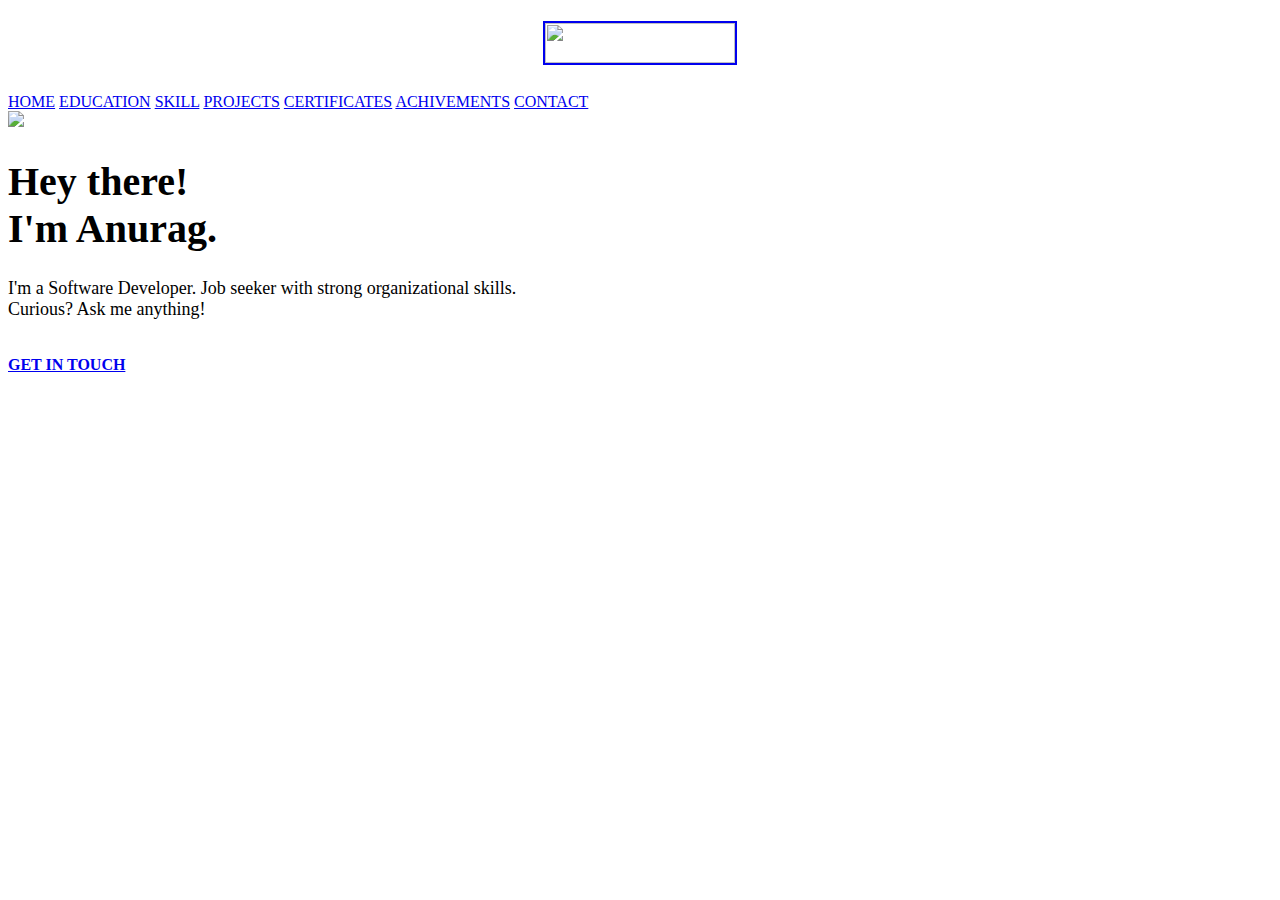
==== index.html @ 89036de6 "added index.html" ====
<!DOCTYPE html>
<html lang="eg">

<head>
   <link rel="icon" href="images/aclogo.jpg" />
   <title>Anurag chand</title>
   <link rel="stylesheet" href="style.css" />
</head>

<body>
  
   <div>
      <center>
      <h1>
      <a href=home.html><img style="border: 2px solid;"src=images/anugif4.png width="190" height="40"></a>
      </h1>
      </center>
      <nav class="topnav" id="myTopnav">
          <a href="home.html">HOME</a>
          <a href="education.html">EDUCATION</a>
          <a href="skill.html">SKILL</a>
          <a href="project.html">PROJECTS</a>
          <a href="certificate.html">CERTIFICATES</a>
          <a href="achievement.html">ACHIVEMENTS</a>
          <a href="contact.html">CONTACT</a>
      </nav>
  </div>

  <div class="main"> 
      <div class="container">
         <div class="container2">
            <div class="partA">
               <img class="indeximage" src="images/anuragpro12.png" />
            </div>
            <div class="partB">
               <div class="partB-content">
                 
                  <h1 style="font-size: 40px;">Hey there!<br> I'm Anurag.</h1>
                  <p style="font-size: 18px;">I'm a Software Developer.
                     Job seeker with strong organizational skills.
                     <br>Curious? Ask me anything!
                  </p>
                  <br>
                  <a class="button" href="contact.html"><b>GET IN TOUCH</b></a>
               </div>
            </div>
         </div>
        
      </div>
   </div>


</body>

</html>
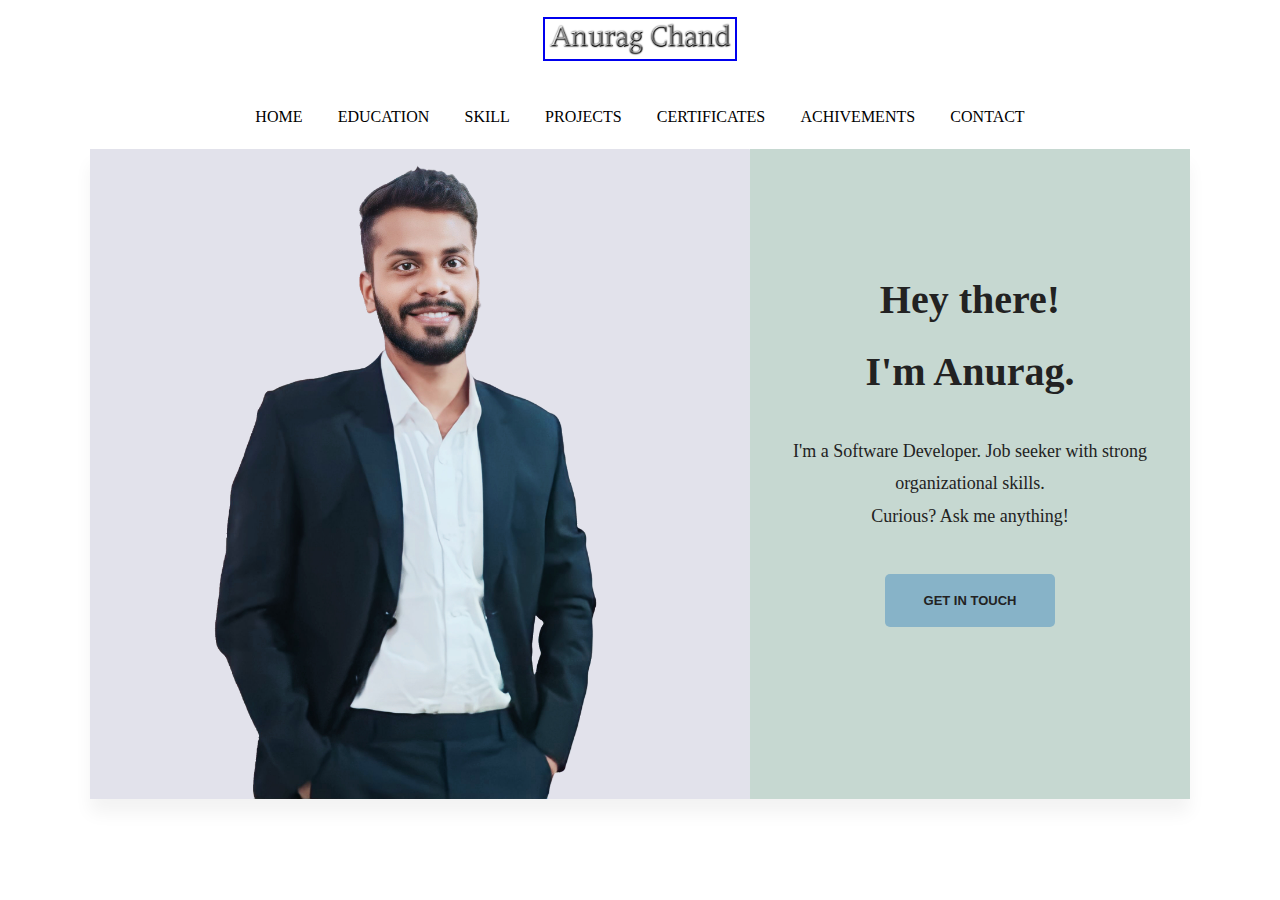
==== commit 7399e68e: "Update index.html" ====
--- a/index.html
+++ b/index.html
@@ -12,7 +12,7 @@
    <div>
       <center>
       <h1>
-      <a href=home.html><img style="border: 2px solid;"src=images/anugif4.png width="190" height="40"></a>
+      <a href=home.html><img style="border: 2px solid;"src=anugif4.png width="190" height="40"></a>
       </h1>
       </center>
       <nav class="topnav" id="myTopnav">
@@ -30,7 +30,7 @@
       <div class="container">
          <div class="container2">
             <div class="partA">
-               <img class="indeximage" src="images/anuragpro12.png" />
+               <img class="indeximage" src="anuragpro12.png" />
             </div>
             <div class="partB">
                <div class="partB-content">
@@ -52,4 +52,4 @@
 
 </body>
 
-</html>+</html>
--- a/style.css
+++ b/style.css
@@ -0,0 +1,104 @@
+
+nav
+{
+	text-align:center;
+	padding: 8px;
+	margin: auto;
+}
+nav a
+{
+	/*float:left;*/
+	color:black;
+	padding:14px 16px;
+	text-decoration:none;
+	font-size:16px;
+}
+nav a:hover
+{
+	background-color:#ff3366;
+	color: black;
+	border-radius:7px;
+}
+.nav a .active
+{
+	background-color:#ff3366;
+	color: black;
+}
+
+
+.main {
+	
+	padding: 10px 0; 
+}
+
+body {
+	font-size: 13px;
+	line-height: 1.8;
+	color: #222;
+	
+	font-weight: 400;
+	
+}
+
+.container {
+	width: 1100px;
+	height: 650px;
+	
+	margin: 0 auto;
+	box-shadow: 0px 15px 16.83px 0.17px rgba(0, 0, 0, 0.05);
+	-moz-box-shadow: 0px 15px 16.83px 0.17px rgba(0, 0, 0, 0.05);
+	-webkit-box-shadow: 0px 15px 16.83px 0.17px rgba(0, 0, 0, 0.05);
+	-o-box-shadow: 0px 15px 16.83px 0.17px rgba(0, 0, 0, 0.05);
+	-ms-box-shadow: 0px 15px 16.83px 0.17px rgba(0, 0, 0, 0.05);
+	
+}
+	
+.container2 {
+	width: 100%;
+	height: 100%;
+	display: flex;
+}
+.partA
+{
+	width: 60%;
+	background:#e2e2eb;
+}
+.partB{
+	width: 40%;
+	background: #c6d8d1;	
+
+}
+.partB-content{
+	text-align: center;
+	width: 100%;
+	padding: 20% 0;
+}
+
+.indeximage{
+            width: 100%;
+            height:100%;
+            overflow:hidden; 
+}
+a{
+	text-decoration: none;
+}
+.button{
+	text-align: center;
+	display: inline-block;
+  background:#87b3c8;
+  font-family:sans-serif;
+  color:#222;
+  border-bottom: none;
+  width: auto;
+  padding: 15px 39px;
+  border-radius: 5px;
+  -moz-border-radius: 5px;
+  -webkit-border-radius: 5px;
+  -o-border-radius: 5px;
+  -ms-border-radius: 5px;
+  cursor: pointer; 
+}
+
+.button:hover {
+    background:#95cde7; 
+ }